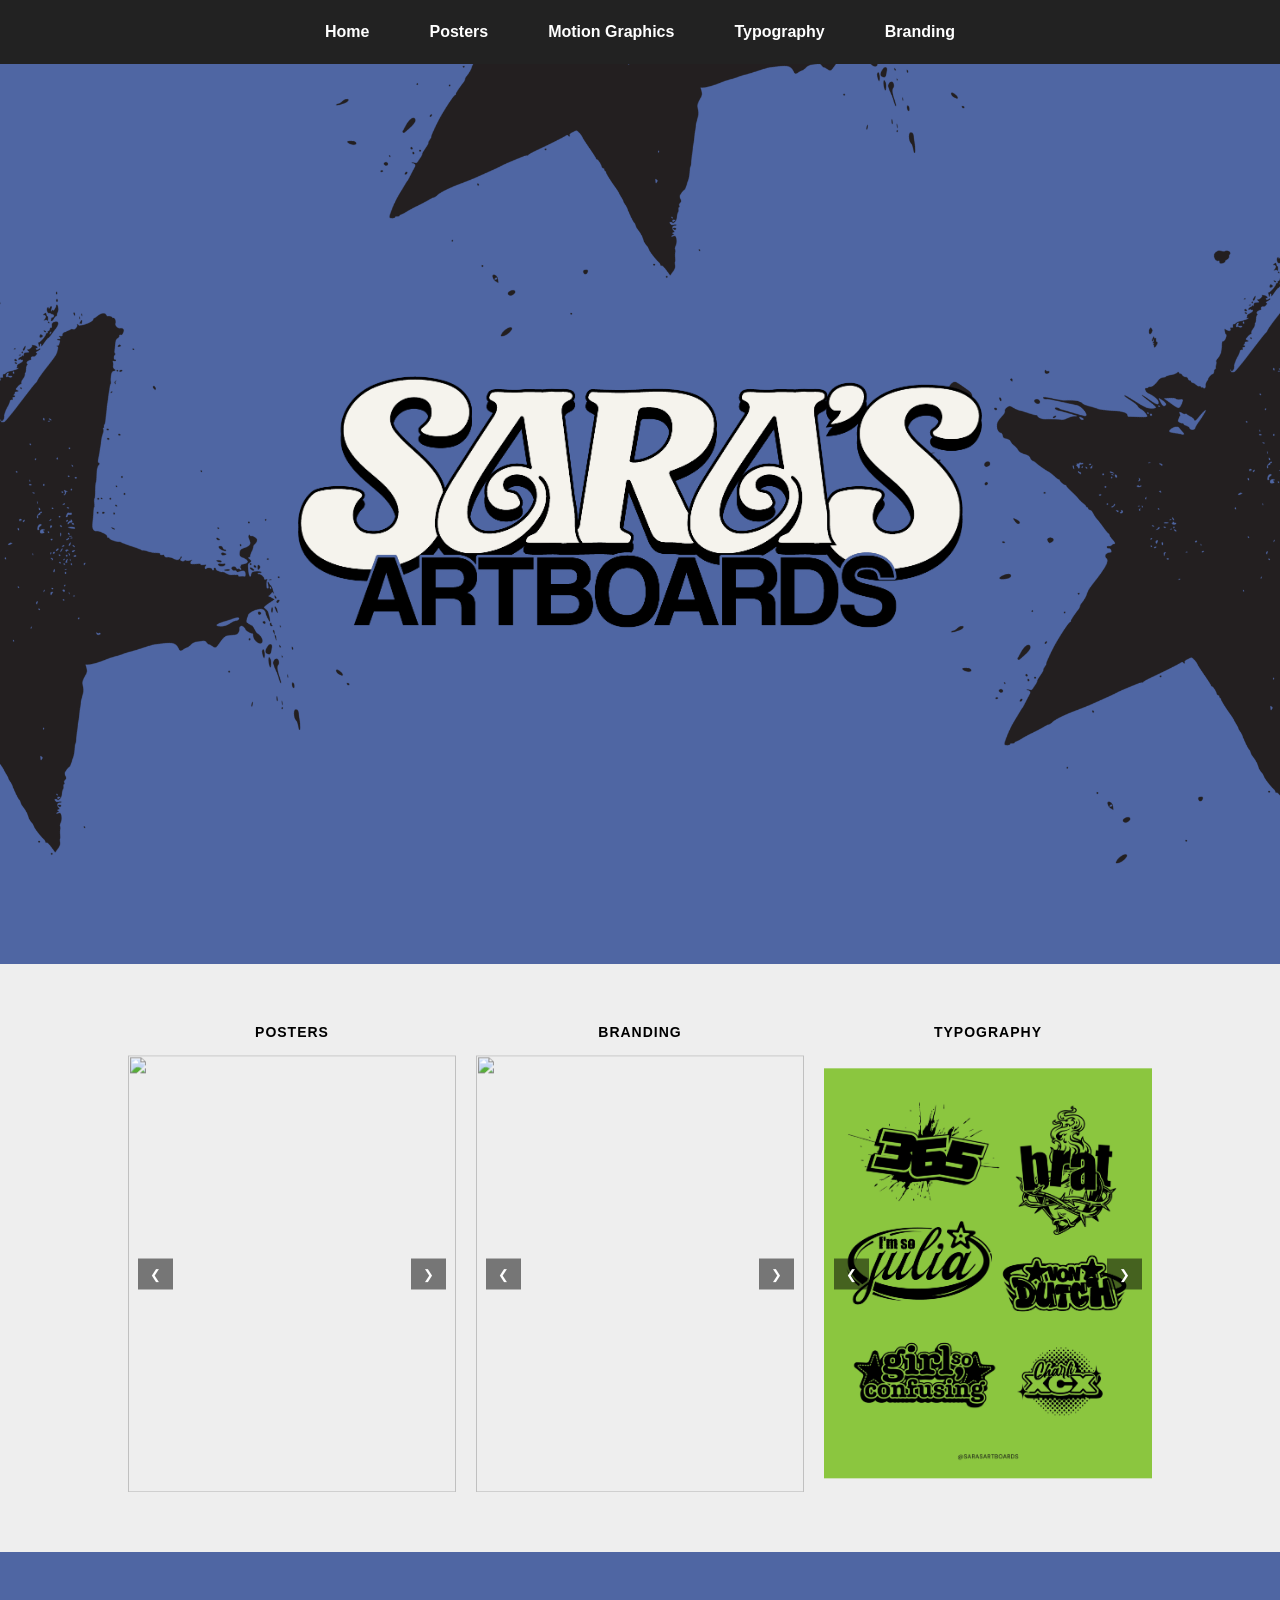
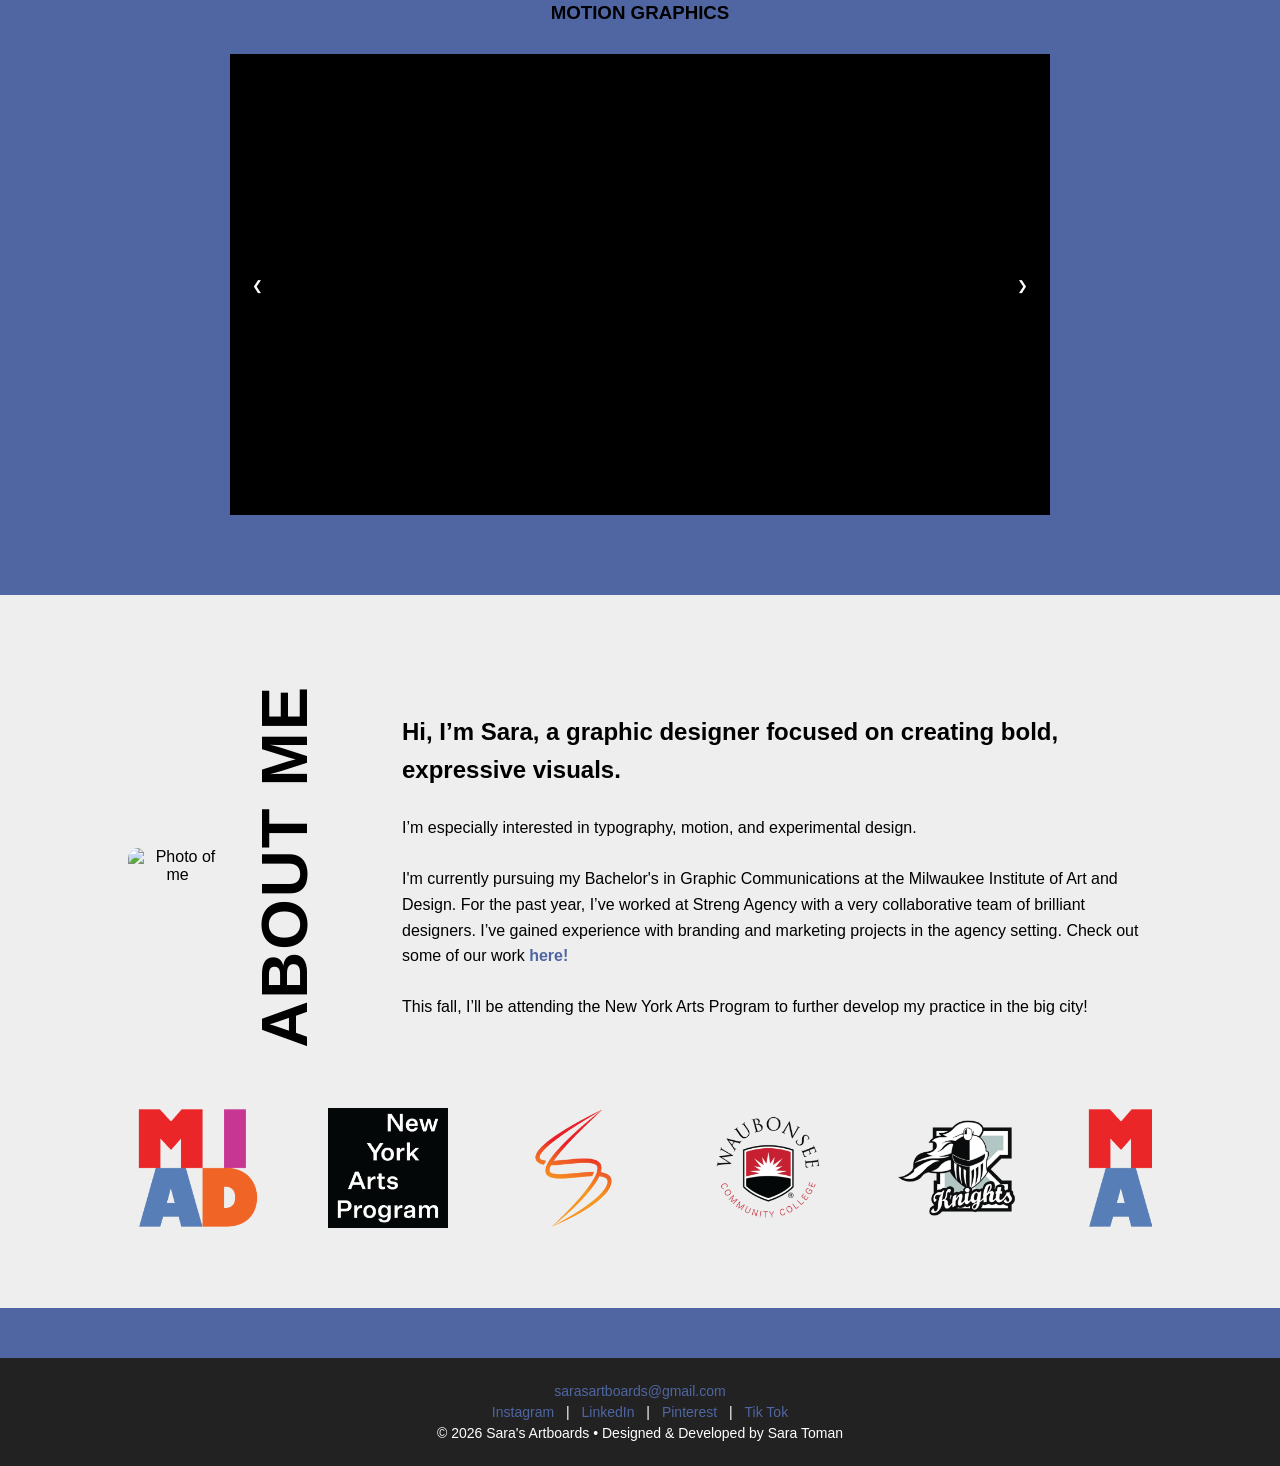
==== index.html @ 58ed7a44 "Update index.html" ====
<!DOCTYPE html>
<html lang="en">
  <head>
    <meta charset="UTF-8" />
    <meta name="viewport" content="width=device-width, initial-scale=1.0" />
    <meta http-equiv="X-UA-Compatible" content="IE-Edge">
    <title>Sara's Artboards</title>
    <meta name="author" content="Sara Toman">
    <meta name="Description" content="Sarasartboards">
    <link rel="stylesheet" href="styles/style.css" />
    
    <link rel="icon" href="images/Assets/Branding/favicon.ico">
    <script src="scripts/script.js"></script>

  </head>


  
  <body>


      <nav class="navbar">
          <a href="index.html" class="nav-link">Home</a>
          <a href="pages/posters.html" class="nav-link">Posters</a>
          <a href="pages/motion.html" class="nav-link">Motion Graphics</a>
          <a href="pages/typography.html" class="nav-link">Typography</a>
          <a href="pages/branding.html" class="nav-link">Branding</a>
        </nav>



    <!-- HERO -->
    <section class="hero">
      <img src="images/Assets/Branding/Sarasartboards_logo_comp2_FNL.png" alt="Sara's Artboards" class="logo" />
    
      
        <!-- STARS -->
        <img src="images/Assets/Branding/Star.png" class="star star-left" alt="">
        <img src="images/Assets/Branding/Star.png" class="star star-right" alt="">
        <img src="images/Assets/Branding/Star.png" class="star star-top" alt="">
      
    

    </section>










    
    <!-- WORK -->
    <section class="work">
      <div class="work-grid">

        <div class="work-item">
          <h3>POSTERS</h3>
        
          <div class="slider" onclick="location.href='pages/posters.html'">
            <div class="slides">
              <img src="images/Assets/Work/Posters/Everybody Scream/Everybody Scream.png" class="slide active">
              <img src="images/Assets/Work/Posters/Agatha/Follow Me.jpg" class="slide">
              <img src="images/Assets/Work/Posters/Gnarly/Gnarly_VMAS_Lessgrain.jpg" class="slide">
              <img src="images/Assets/Work/Posters/Midsommar.jpg" class="slide">
              <img src="images/Assets/Work/Posters/Things fall apart.jpg" class="slide">
              <img src="images/Assets/Work/Posters/Renee/all renee.jpg" class="slide">
              <img src="images/Assets/Work/Posters/Guess.jpg" class="slide">
              <img src="images/Assets/Work/Posters/Agatha/“Death’s Hand In Mine”.jpg" class="slide">
              <img src="images/Assets/Work/Posters/Pink pony club.png" class="slide">
              <img src="images/Assets/Work/Posters/It.jpg" class="slide">
              <img src="images/Assets/Work/Posters/LUNCH.jpg" class="slide">
            </div>
        
            <!-- ARROWS -->
            <button class="prev">&#10094;</button>
            <button class="next">&#10095;</button>
          </div>
        </div>


        <div class="work-item">
          <h3>BRANDING</h3>
        
          <div class="slider" onclick="location.href='pages/branding.html'">
            <div class="slides">
              <img src="images/Assets/Work/Branding/Tony Hawk/Tony Hawk Tickets.png" class="slide active">
              <img src="images/Assets/Work/Branding/Tony Hawk/Tony Hawk Banner.png" class="slide">
              <img src="images/Assets/Work/Branding/Tony Hawk/Tony Hawk Wheels.png" class="slide">
              <img src="images/Assets/Work/Branding/Wild Boar/Wild_Boar_Menu.png" class="slide">
              <img src="images/Assets/Work/Branding/Wild Boar/Wild_Boar_Stickers.png" class="slide">
              <img src="images/Assets/Work/Branding/Wild Boar/Wild_Boar_Wipes.png" class="slide">
              <img src="images/Assets/Work/Branding/Elburn_Days_Pass.png" class="slide">
              <img src="images/Assets/Work/Branding/Elburn_Days_Wristband.png" class="slide">
              <img src="images/Assets/Work/Branding/Elburn_Days_Banner.png" class="slide">

            </div>
        
            <!-- ARROWS -->
            <button class="prev">&#10094;</button>
            <button class="next">&#10095;</button>
          </div>
        </div>

        <div class="work-item">
          <h3>TYPOGRAPHY</h3>
        
          <div class="slider" onclick="location.href='pages/typography.html'">
            <div class="slides">
              <img src="images/Assets/Work/Other/New_Typography_Layouts_BRAT.png" class="slide active">
              <img src="images/Assets/Work/Other/Wild_Boar_Socials_FNL-02.png" class="slide">
              <img src="images/Assets/Work/Other/Nike/Nike_Type.jpg" class="slide">
              <img src="images/Assets/Work/Other/New_Typography_Layouts_VANS.png" class="slide">
              <img src="images/Assets/Work/Other/New_Typography_Layouts_GG_B.png" class="slide">
              <img src="images/Assets/Work/Other/New_Typography_Layouts_GG_W.png" class="slide">
            </div>
        
            <!-- ARROWS -->
            <button class="prev">&#10094;</button>
            <button class="next">&#10095;</button>
          </div>
        </div>

      </div>
    </section>



    <!-- MOTION GRAPHICS (NEW SECTION BELOW) -->
<section class="motion-section">
  <h3>MOTION GRAPHICS</h3>

  <div class="slider motion-slider" onclick="location.href='pages/motion.html'">
    <div class="slides">
      <video src="images/Assets/Work/Motion Graphics/Like Sugar On My10.mp4" class="slide active" muted autoplay loop></video>
      <video src="images/Assets/Work/Motion Graphics/STATESIDE_FINAL_2.mp4" class="slide" muted autoplay loop></video>
    </div>

    <!-- ARROWS -->
    <button class="prev">&#10094;</button>
    <button class="next">&#10095;</button>
  </div>
</section>

  


     <!-- ABOUT -->

     <section class="about">
      <div class="about-container">
    
        <!-- IMAGE -->
        <div class="about-image">
            <img src="images/about-me.jpg" alt="Photo of me">
        </div>
    
        <!-- ROTATED TITLE -->
        <div class="about-title">
          <h2>ABOUT ME</h2> 
        </div>
    
        <!-- TEXT -->
        <div class="about-text">
          <p>
            <h2>Hi, I’m Sara, a graphic designer focused on creating bold, expressive visuals.</h2>
          </p>
          <br>
          <p>
            I’m especially interested in typography, motion, and experimental design. 
          </p>
          <br>
          <p>
            I'm currently pursuing my Bachelor's in Graphic Communications at the Milwaukee 
            Institute of Art and Design. For the past year, I’ve worked at Streng Agency
            with a very collaborative team of brilliant designers. I’ve gained experience
            with branding and marketing projects in the agency setting. Check out some
            of our work
            <a href="https://strengagency.com/" target="_blank">here!</a>
          </p>
          <br>
          <p>This fall, I’ll be attending the New York Arts Program to further develop
            my practice in the big city!
          </p>

        </div>
    
      </div>
    </section>
    
    <!-- EXPERIENCE -->
    <section class="experience">
      
  


      
      <div class="logo-marquee">
    
        <div class="logo-track">
    
          <div class="logo-item">
            <img src="images/Assets/Branding/Logos-01.png" alt="College">
            <div class="tooltip">Communication Design Student at Milwaukee Institute of Art and Design</div>
          </div>
    
          <div class="logo-item">
            <img src="images/Assets/Branding/Logos-02.png" alt="Job">
            <div class="tooltip">Will be spending a semester abroad in New York City!</div>
          </div>
    
          <div class="logo-item">
            <img src="images/Assets/Branding/Logos-03.png" alt="Club">
            <div class="tooltip">Graphic Designer at Streng Agency in St. Charles, IL.</div>
          </div>
    
          <div class="logo-item">
            <img src="images/Assets/Branding/Logos-04.png" alt="College">
            <div class="tooltip">Waubonsee Community College</div>
          </div>
    
          <div class="logo-item">
            <img src="images/Assets/Branding/Logos-05.png" alt="Job">
            <div class="tooltip">Graphics Lab Assistant at Kaneland High School</div>
          </div>

            <!-- duplicate for seamless loop -->

            <div class="logo-item">
              <img src="images/Assets/Branding/Logos-01.png" alt="College">
              <div class="tooltip">Communication Design Student at Milwaukee Institute of Art and Design</div>
            </div>
      
            <div class="logo-item">
              <img src="images/Assets/Branding/Logos-02.png" alt="Job">
              <div class="tooltip">Will be spending a semester abroad in New York City!</div>
            </div>
      
            <div class="logo-item">
              <img src="images/Assets/Branding/Logos-03.png" alt="Club">
              <div class="tooltip">Graphic Designer at Streng Agency in St. Charles, IL.</div>
            </div>
      
            <div class="logo-item">
              <img src="images/Assets/Branding/Logos-04.png" alt="College">
              <div class="tooltip">Waubonsee Community College</div>
            </div>
      
            <div class="logo-item">
              <img src="images/Assets/Branding/Logos-05.png" alt="Job">
              <div class="tooltip">Graphics Lab Assistant at Kaneland High School</div>
            </div>

            

    
        </div>
      </div>
    </section>





    <footer class="footer">
    <div class="footer-content">
      <p> <a href="mailto:youremail@example.com">sarasartboards@gmail.com</a> </p>
      <p>
         
        <a href="https://www.instagram.com/sarasartboards/?hl=en" target="_blank">Instagram</a> | 
        <a href="https://www.linkedin.com/in/sara-toman-006303263/" target="_blank">LinkedIn</a> | 
        <a href="https://www.pinterest.com/sarasartboards" target="_blank">Pinterest</a> |
        <a href="https://www.tiktok.com/@sarasartboards" target="_blank">Tik Tok</a>
      </p>
      <p>© 2026 Sara's Artboards • Designed & Developed by Sara Toman</p>
    </div>
    </footer>



    <script src="scripts/script.js"></script>

    
      
      









    





  </body>
</html>
---- styles/style.css ----
/* RESET */
* {
  margin: 0;
  padding: 0;
  box-sizing: border-box;
}

/* BODY */
body {
  font-family: Arial, Helvetica, sans-serif;
  background: #4f66a3;
  color: black;
}

/* HERO */
.hero {
  height: 80vh;
  display: flex;
  justify-content: center;
  align-items: center;
  background: url("images/background.png") center/cover no-repeat;
}

.logo {
  width: 1000px;
  max-width: 80%;
  position: relative;
  z-index: 10;
  
}

/* WORK SECTION */
.work {
  padding: 60px 10%;
  background: #eee;
}

.work-grid {
  display: flex;
  justify-content: space-between;
  gap: 20px;
}

.work-item {
  text-align: center;
  width: 100%;
}

.work-item h3 {
  margin-bottom: 15px;
  font-size: 14px;
  letter-spacing: 1px;
}

.box {
  height: 450px;
  background: #ccc;
}





/* ABOUT */
.about {
  margin-bottom: -120px;
  padding: 60px 10%;
  text-align: center;
  background: #eee;
}

.about-box {
  height: 120px;
  background: #ccc;
  margin: 20px 0;
}

.about-line {
  height: 20px;
  background: #ccc;
}

/* EXPERIENCE */
.experience {
  padding: 60px 10%;
  text-align: center;
  background: #eee;
}

.exp-box {
  height: 150px;
  background: #ccc;
  margin-top: 20px;
}






/* SUBPAGES */
.subpage {
  padding: 80px 10%;
  text-align: center;
  background: #eee;
  min-height: 100vh;
}

.subpage h1 {
  margin-bottom: 40px;
  font-size: 32px;
}

/* GALLERY GRID */
.gallery {
  display: grid;
  grid-template-columns: repeat(3, 1fr);
  gap: 20px;
}



/* BACK BUTTON */
.back {
  display: inline-block;
  margin-top: 40px;
  text-decoration: none;
  color: black;
  font-size: 14px;
  text-align: center;
}




.gallery-item {
  width: 100%;
  aspect-ratio: 3 / 4; 
  overflow: hidden;    
  border-radius: 5px;  
}

.gallery-item img {
  width: 100%;
  height: 100%;
  object-fit: cover;  
  display: block;
}


@media (max-width: 900px) {
  .gallery {
    grid-template-columns: repeat(2, 1fr); 
  }
}

@media (max-width: 600px) {
  .gallery {
    grid-template-columns: 1fr; 
  }
}






/* Make gallery items relative so overlay can position on top */
.gallery-item {
  position: relative;
  width: 100%;
  aspect-ratio: 3 / 4; 
  overflow: hidden;
  border-radius: 5px;
  cursor: pointer;
}

/* Image fills the container */
.gallery-item img {
  width: 100%;
  height: 100%;
  object-fit: cover;
  display: block;
  position: relative;
  z-index: 2;
}

/* Overlay */
.overlay {
  position: absolute;
  top: 0;
  left: 0;
  width: 100%;
  height: 100%;
  background: rgba(0, 0, 0, 0.6);
  color: white;
  opacity: 0;
  display: flex;
  flex-direction: column;
  justify-content: center;
  align-items: center;
  padding: 15px;
  text-align: center;
  transition: opacity 0.3s ease;
  z-index: 3;
  pointer-events: none;
}

/* Show overlay on hover */
.gallery-item:hover .overlay {
  opacity: 1;
}

.overlay h3 {
  margin: 0;
  font-size: 18px;
}

.overlay p {
  margin-top: 5px;
  font-size: 14px;
}




/* NAVBAR STYLING */
.navbar {
  display: flex;
  justify-content: center;   
  gap: 30px;                    /* space between buttons */
  background: #222;        
  padding: 15px 0;
  position: sticky;            
  top: 0;                       
  z-index: 1000;             
}

.nav-link {
  color: white;
  text-decoration: none;
  font-weight: bold;
  font-size: 16px;
  padding: 8px 15px;
  border-radius: 5px;
  transition: background 0.2s;
}

.nav-link:hover {
  background: #4f66a3;            
}

.nav-link.active {
  background: #4f66a3; /* accent color for current page? not working lowkey???? */
}








/* FOOTER STYLING */
.footer {
  background: #222;     
  color: white; 
  text-align: center;
  padding: 20px 15px;
  margin-top: 50px;
  font-size: 14px;
}

.footer a {
  color: #4f66a3;            
  text-decoration: none;
  margin: 0 8px;
}

.footer a:hover {
  text-decoration: underline;
}

.footer-content p {
  margin: 5px 0;            
}







/* MOTION GRAPHICS GRID (2 columns) */
.motion-gallery {
  display: grid;
  grid-template-columns: repeat(2, 1fr);
  gap: 20px;
}

/* MAKE VIDEOS 16:9 */
.motion-item {
  position: relative;
  width: 100%;
  aspect-ratio: 16 / 9; /* widescreen video */
  overflow: hidden;
  border-radius: 5px;
}

/* VIDEO FIT */
.motion-item video {
  width: 100%;
  height: 100%;
  object-fit: cover;
  display: block;
}

/* RESPONSIVE */
@media (max-width: 700px) {
  .motion-gallery {
    grid-template-columns: 1fr; 
  }
}









.overlay {
  pointer-events: none;
}


/* ABOUT LAYOUT */
.about-container {
  display: flex;
  align-items: center;
  gap: 60px;
  margin-top: 30px;
}

/* IMAGE */
.about-image img {
  width: 250px;
  height: auto;
  border-radius: 10px;
  object-fit: cover;
}

/* TEXT */
.about-text {
  max-width: 900px;
  text-align: left;
  font-size: 16px;
  line-height: 1.6;
}

@media (max-width: 700px) {
  .about-container {
    flex-direction: column;
    text-align: center;
  }

  .about-text {
    text-align: center;
  }
}




/* SLIDER CONTAINER */
.slider {
  position: relative;
  width: 100%;
  aspect-ratio: 3 / 4; 
  overflow: hidden;
  cursor: pointer;
}

/* SLIDES */
.slides {
  width: 100%;
  height: 100%;
  position: relative;
}

.slide {
  position: absolute;
  top: 50%;
  left: 50%;
  transform: translate(-50%, -50%);

  width: 100%;
  height: 100%;
  object-fit: contain;

  opacity: 0;
  transition: opacity 0.5s ease;
}

.slide.active {
  opacity: 1;
}

/* ARROWS */
.prev, .next {
  position: absolute;
  top: 50%;
  transform: translateY(-50%);
  background: rgba(0,0,0,0.5);
  color: white;
  border: none;
  padding: 8px 12px;
  cursor: pointer;
  z-index: 2;
}

.prev { left: 10px; }
.next { right: 10px; }

.prev:hover, .next:hover {
  background: rgba(0,0,0,0.8);
}






/* HERO */
.hero {
  position: relative;
  height: 100vh;
  overflow: hidden;
}

/* STARS BASE */
.star {
  position: absolute;
  width: 650px;
  opacity: 1;
  transition: all 1s ease;
}

/* START POSITIONS (OFF SCREEN) */
.star-left {
  left: -600px;
  bottom: 50px;
}

.star-right {
  right: -600px;
  bottom: 100px;
}

.star-top {
  top: -600px;
  left: 50%;
  transform: translateX(-50%);
}

/* FINAL POSITIONS (when active) */
.hero.active .star {
  opacity: 1;
}

.hero.active .star-left {
  left: -300px;
}

.hero.active .star-right {
  right: -300px;
}

.hero.active .star-top {
  top: -350px;
}





/* OUTER WINDOW */
.logo-marquee {
  margin-top: 40px;
  width: 100%;
  overflow: hidden;
  padding: 20px 1%; 
  box-sizing: border-box;
}

/* MOVING TRACK */
.logo-track {
  display: flex;
  flex-wrap: nowrap; 
  gap: 70px;
  width: max-content;
  animation: scroll 30s linear infinite;
}

/* LOGOS */
.logo-item {
  position: relative;
  width: 120px;
  flex-shrink: 0;
  flex: 0 0 auto;
  overflow: visible; 
}

.logo-item img {
  width: 100%;
  height: auto;
  display: block;
}

/* TOOLTIP */
.tooltip {
  position: absolute;
  top: 60%;
  left: 50%;
  transform: translateX(-50%);

  background: #4f66a3;
  color: white;

  padding: 8px 12px;
  font-size: 12px;

  width: max-content;
  max-width: 150px;
  white-space: normal;

  opacity: 0;
  transition: 0.3s ease;

  pointer-events: none;

  z-index: 9999;
}

/* SHOW ON HOVER */
.logo-item:hover .tooltip {
  opacity: 1;
}

/* AUTO SCROLL */
@keyframes scroll {
  0% {
    transform: translateX(0);
  }
  100% {
    transform: translateX(-50%);
  }
}





.motion-section {
  margin-top: 50px;
  padding: 0 10% 80px;  
  text-align: center;
}

.motion-section h3 {
  margin-bottom: 30px;
}


.motion-slider {
  width: 80%;          
  max-width: 900px;    
  margin: 0 auto;      

  aspect-ratio: 16 / 9;
  position: relative;
  overflow: hidden;
  background: black;  
}


/*ABOUT ME------------------------------------*/





/* LAYOUT */
.about-container {
  display: flex;
  align-items: center;
  justify-content: flex-start;
  gap: 20px; 
}


/* IMAGE */
.about-image img {
  width: 250px;
  border-radius: -50px;
}


/* ROTATED TITLE */
.about-title h2 {
  writing-mode: vertical-rl;
  transform: rotate(180deg);
  white-space: nowrap;
  font-size: 65px;
  letter-spacing: 2px;
  margin: 20;
}

/* TEXT */
.about-text {
  max-width: 750px;
  line-height: 1.6;
  margin-left: 60px; 
}




@media (max-width: 700px) {
  .about-container {
    flex-direction: column;
    text-align: center;
  }

  .about-title h2 {
    transform: rotate(0);
  }
}






.about-text a {
  color: #4f66a3;
  font-weight: bold;
  text-decoration: none;
}

.about-text a:hover {
  text-decoration: underline;
}






.lightbox {
  position: fixed;
  top: 0;
  left: 0;
  width: 100%;
  height: 100%;
  background: rgba(0, 0, 0, 0.9);
  display: flex;
  justify-content: center;
  align-items: center;
  z-index: 99999;
  cursor: pointer;
}

.lightbox img {
  max-width: 90%;
  max-height: 90%;
  object-fit: contain;
  box-shadow: 0 0 30px rgba(0, 0, 0, 0.4);
}



/*BRANDING PAGE------------------------------------*/


.branding-subpage {
  background: #eee;
}

.brand-project {
  display: flex;
  align-items: flex-start;
  gap: 40px;
  margin-bottom: 100px;
  text-align: left;
}

.brand-info {
  flex: 1;
  position: sticky;
  top: 100px;
}

.brand-info h2 {
  font-size: 30px;
  margin-bottom: 15px;
}

.brand-info p {
  font-size: 16px;
  line-height: 1.6;
  max-width: 320px;
}



.brand-item {
  width: 100%;
  border-radius: 8px;
  overflow: hidden;
}



.brand-logo {
  width: 280px;
  max-width: 100%;
  margin-bottom: 20px;
  display: block;
}

.brand-gallery {
  flex: 2;
  display: grid;
  grid-template-columns: repeat(2, 1fr); 
  gap: 20px;
}

.brand-item img {
  width: 100%;
  max-width: 350px; 
  margin: 0 auto;   
  display: block;
  border-radius: 8px;
}


/* mobile */
@media (max-width: 900px) {
  .brand-project {
    flex-direction: column;
  }

  .brand-info {
    position: static;
    max-width: 100%;
  }

  .brand-info p {
    max-width: 100%;
  }
}



.subpage h1 {
  opacity: 0;
  transform: translateY(30px);
  transition: opacity 0.8s ease, transform 0.8s ease;
}

.subpage h1.show {
  opacity: 1;
  transform: translateY(0);
}



.page-title {
  position: relative;
  display: inline-block;
}

/* the purple bar */
.page-title::after {
  content: "";
  position: absolute;
  left: 0;
  bottom: -8px; /* space under text */

  height: 6px;
  width: 0;

  background: #4f66a3; /* your purple */

  transition: width 0.8s ease;
}

.page-title.show::after {
  width: 100%;
}
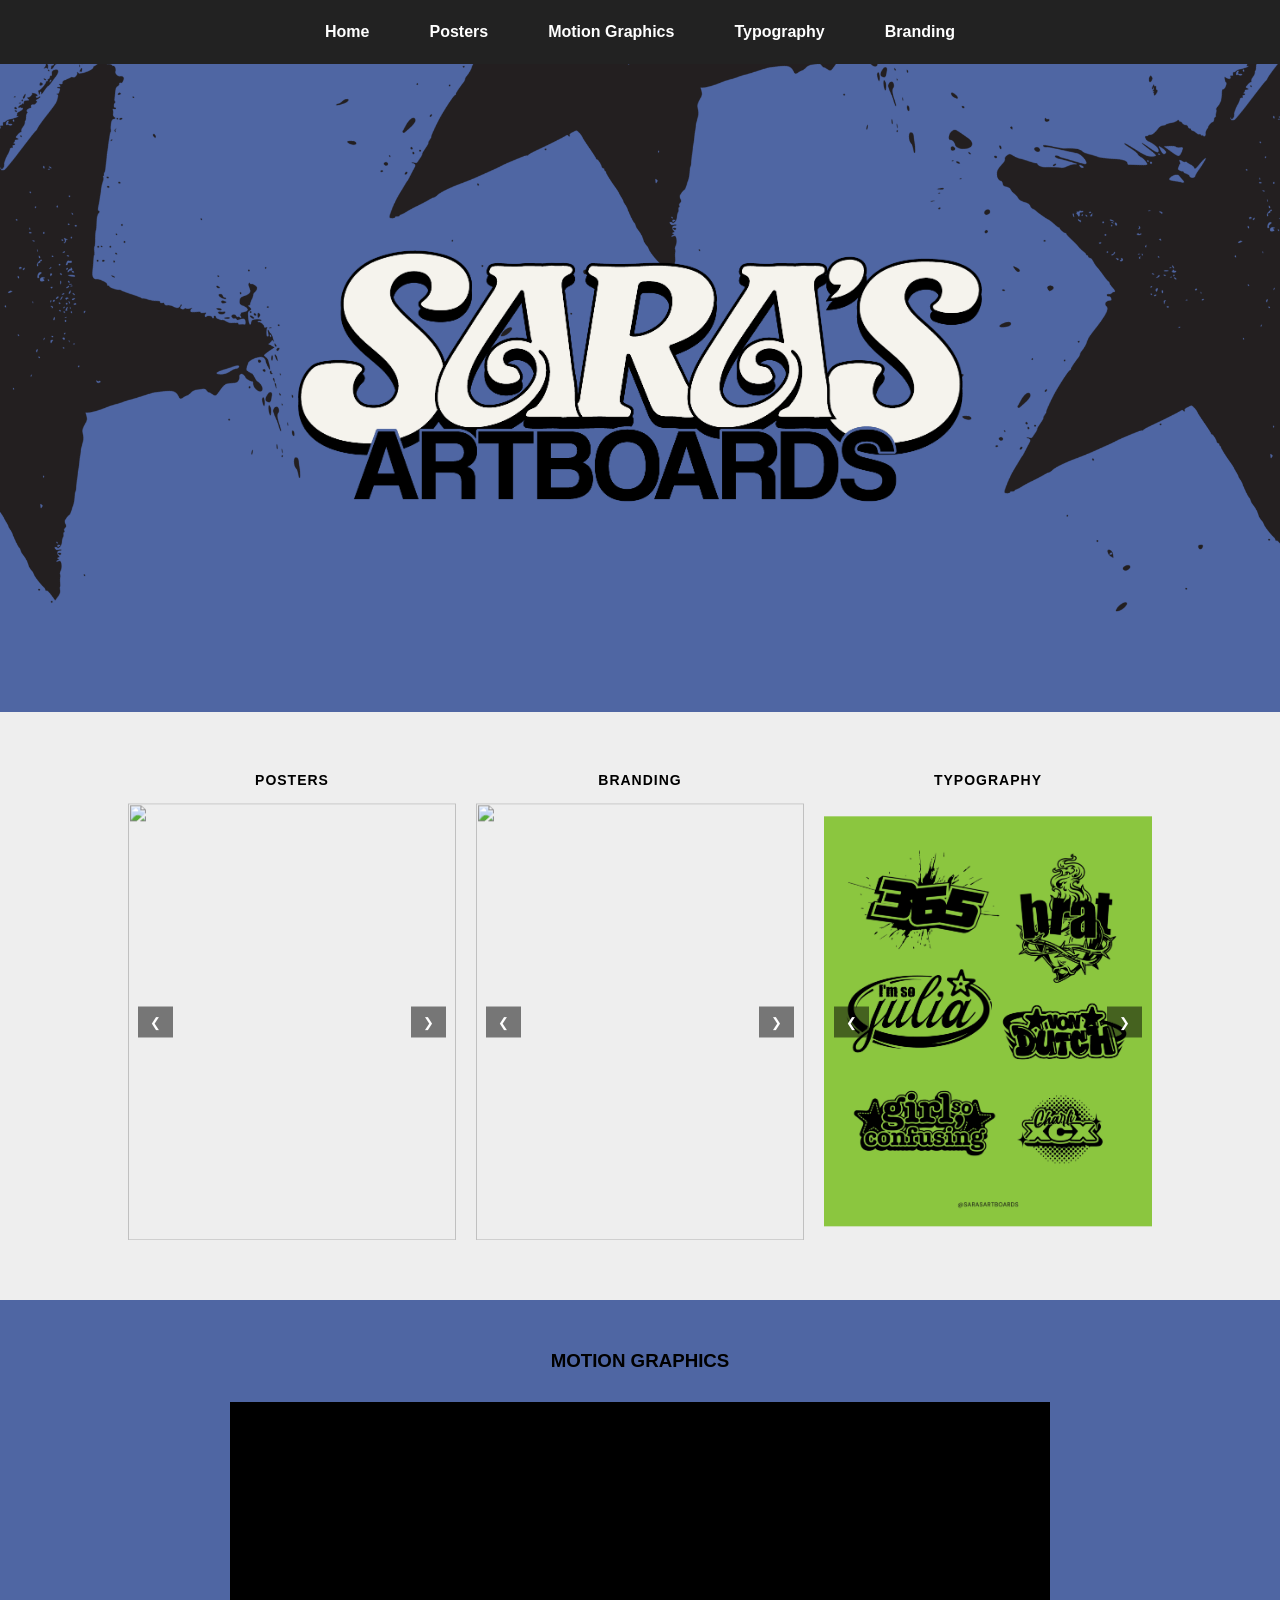
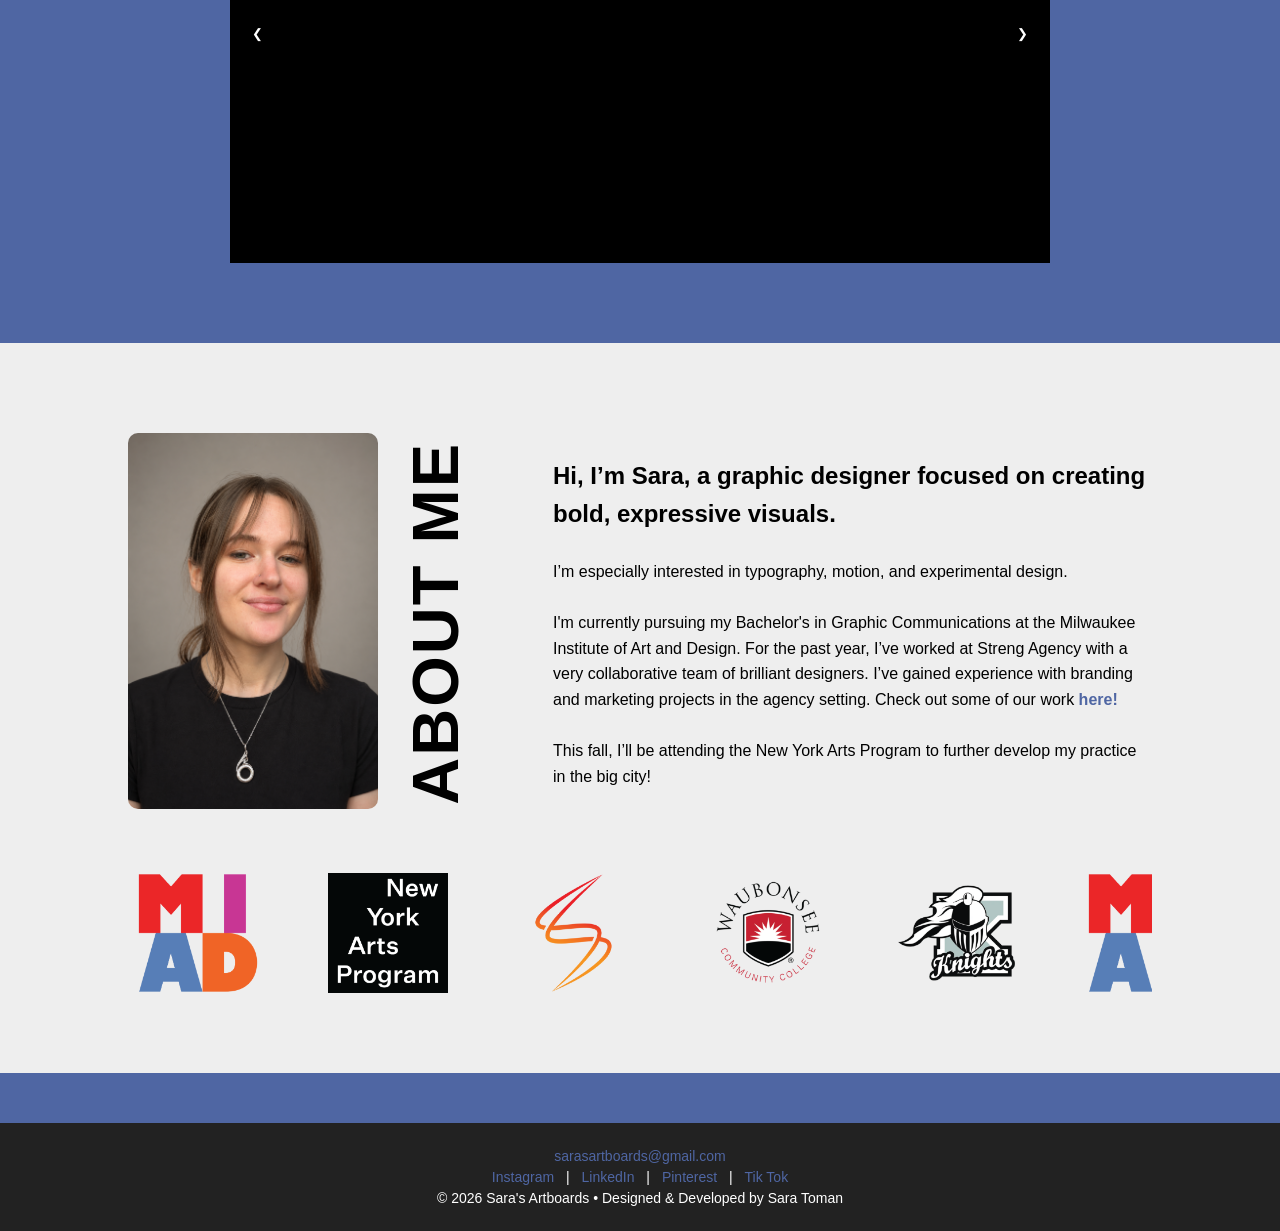
==== commit f1e5ac26: "about me photo update" ====
--- a/index.html
+++ b/index.html
@@ -135,8 +135,9 @@
 
   <div class="slider motion-slider" onclick="location.href='pages/motion.html'">
     <div class="slides">
-      <video src="images/Assets/Work/Motion Graphics/Like Sugar On My10.mp4" class="slide active" muted autoplay loop></video>
+      <video src="images/Assets/Work/Motion Graphics/Sugar-on-my-tongue-NEW.mp4" class="slide active" muted autoplay loop></video>
       <video src="images/Assets/Work/Motion Graphics/STATESIDE_FINAL_2.mp4" class="slide" muted autoplay loop></video>
+      <video src="images/Assets/Work/Motion Graphics/Streng-website-NEW.mp4" class="slide" muted autoplay loop></video>
     </div>
 
     <!-- ARROWS -->
@@ -155,7 +156,7 @@
     
         <!-- IMAGE -->
         <div class="about-image">
-            <img src="images/about-me.jpg" alt="Photo of me">
+            <img src="images/Assets/about-me-NEW.png" alt="Photo of me">
         </div>
     
         <!-- ROTATED TITLE -->
--- a/styles/style.css
+++ b/styles/style.css
@@ -435,7 +435,7 @@
 /* HERO */
 .hero {
   position: relative;
-  height: 100vh;
+  height: 72vh;
   overflow: hidden;
 }
 
@@ -803,3 +803,192 @@
 
 
 
+
+
+/* ---------------- MOBILE RESPONSIVE HOMEPAGE ---------------- */
+
+@media (max-width: 900px) {
+
+  /* NAV */
+  .navbar {
+    flex-wrap: wrap;
+    gap: 10px;
+    padding: 12px 10px;
+  }
+
+  .nav-link {
+    font-size: 13px;
+    padding: 6px 10px;
+  }
+
+  /* HERO */
+  .hero {
+    height: 70vh;
+  }
+
+  .logo {
+    width: 85%;
+    max-width: 500px;
+  }
+
+  .star {
+    width: 420px;
+  }
+
+  .hero.active .star-left {
+    left: -240px;
+  }
+
+  .hero.active .star-right {
+    right: -240px;
+  }
+
+  .hero.active .star-top {
+    top: -260px;
+  }
+
+  /* WORK GRID */
+  .work {
+    padding: 50px 6%;
+  }
+
+  .work-grid {
+    flex-direction: column;
+    gap: 50px;
+  }
+
+  .work-item {
+    width: 100%;
+  }
+
+  .slider {
+    max-width: 420px;
+    margin: 0 auto;
+  }
+
+  /* MOTION SECTION */
+  .motion-section {
+    padding: 40px 6% 60px;
+  }
+
+  .motion-slider {
+    width: 100%;
+  }
+
+  /* ABOUT */
+  .about {
+    margin-bottom: 0;
+    padding: 50px 6%;
+  }
+
+  .about-container {
+    flex-direction: column;
+    gap: 25px;
+    text-align: center;
+  }
+
+  .about-image img {
+    width: 220px;
+    border-radius: 10px;
+  }
+
+  .about-title h2 {
+    writing-mode: horizontal-tb;
+    transform: none;
+    font-size: 40px;
+    margin: 0;
+  }
+
+  .about-text {
+    max-width: 100%;
+    margin-left: 0;
+    text-align: center;
+  }
+
+  /* EXPERIENCE */
+  .experience {
+    padding: 50px 6%;
+  }
+
+  .logo-track {
+    gap: 40px;
+  }
+
+  .logo-item {
+    width: 90px;
+  }
+
+  .tooltip {
+    max-width: 130px;
+    font-size: 11px;
+  }
+}
+
+
+@media (max-width: 500px) {
+
+  .hero {
+    height: 60vh;
+  }
+
+  .logo {
+    width: 90%;
+  }
+
+  .star {
+    width: 300px;
+  }
+
+  .hero.active .star-left {
+    left: -190px;
+  }
+
+  .hero.active .star-right {
+    right: -190px;
+  }
+
+  .hero.active .star-top {
+    top: -200px;
+  }
+
+  .work-grid {
+    gap: 40px;
+  }
+
+  .slider {
+    max-width: 320px;
+  }
+
+  .about-title h2 {
+    font-size: 34px;
+  }
+
+  .about-text {
+    font-size: 14px;
+    line-height: 1.6;
+  }
+
+  .footer {
+    font-size: 12px;
+  }
+
+  .footer a {
+    display: inline-block;
+    margin: 4px;
+  }
+}
+
+/* FIX HERO LAYERING */
+.hero {
+  position: relative;
+  overflow: hidden;
+}
+
+.star {
+  z-index: 1;
+}
+
+.logo {
+  position: relative;
+  z-index: 10;
+}
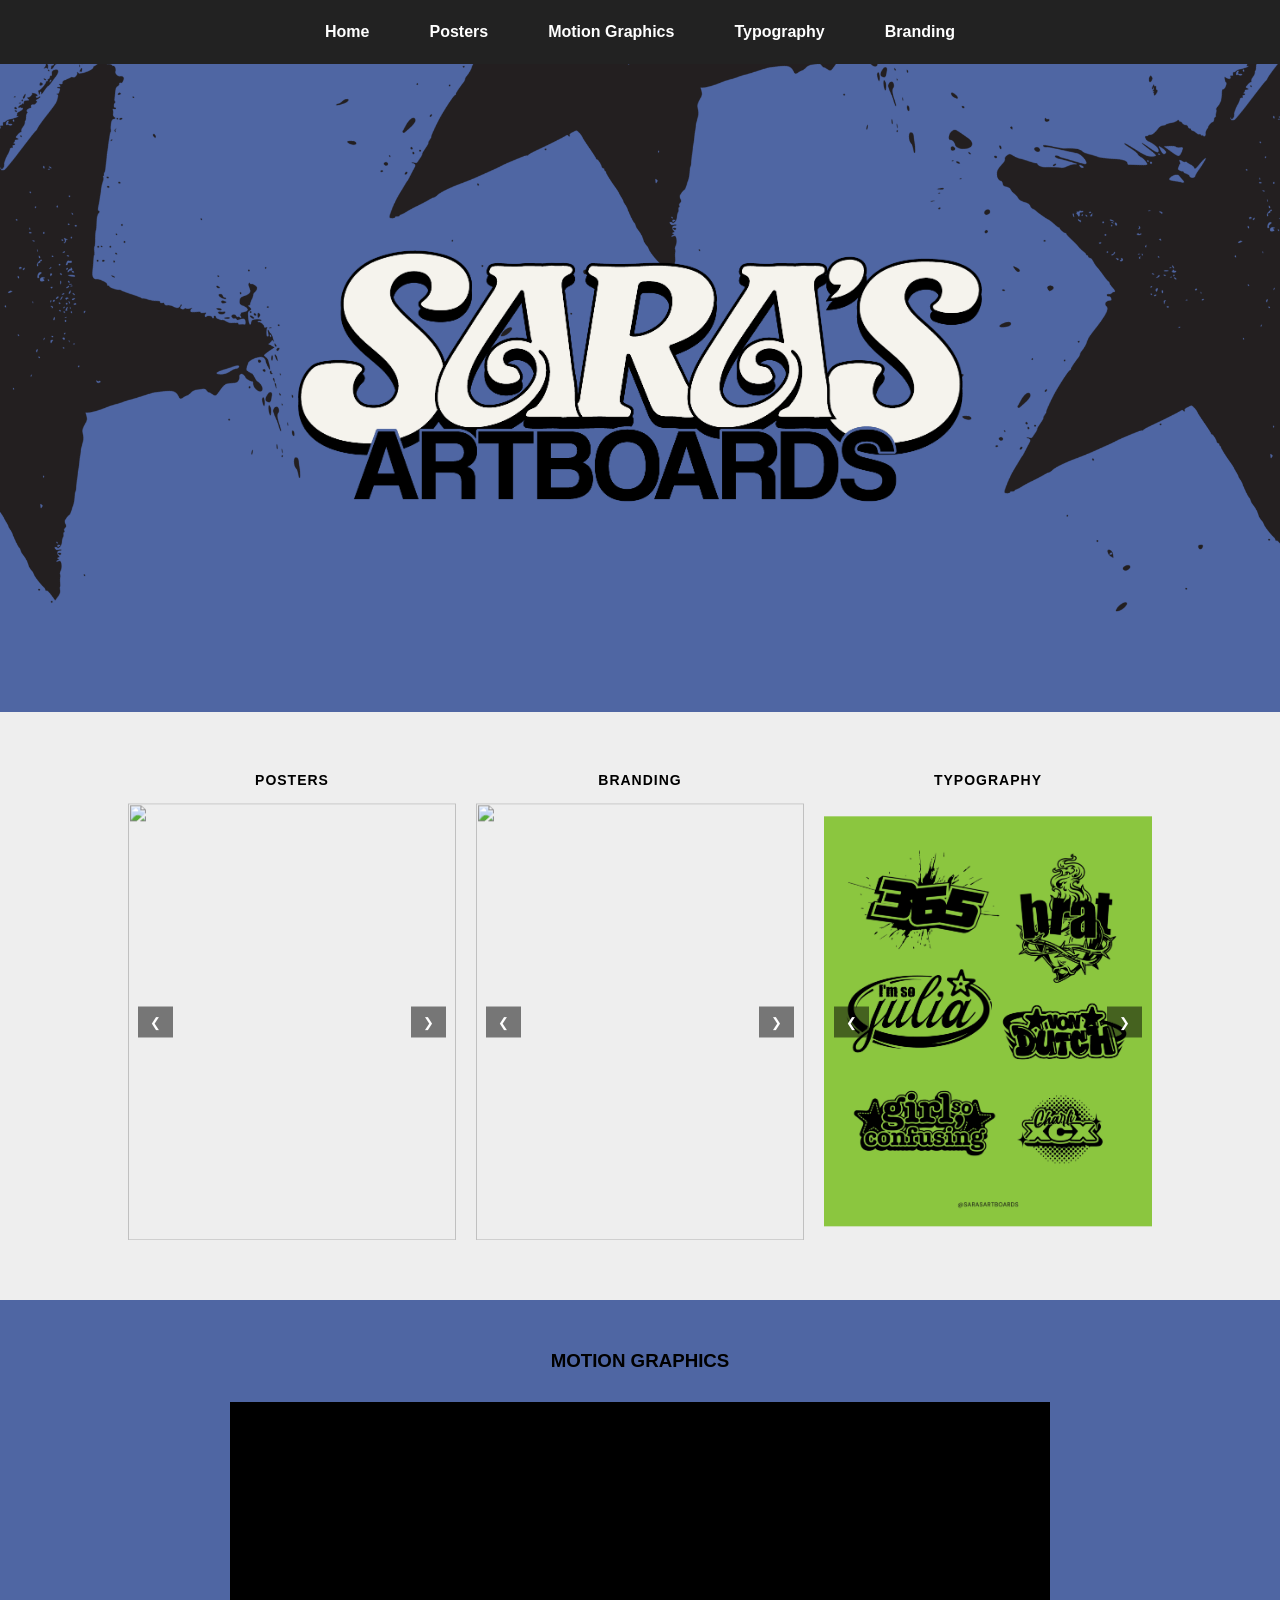
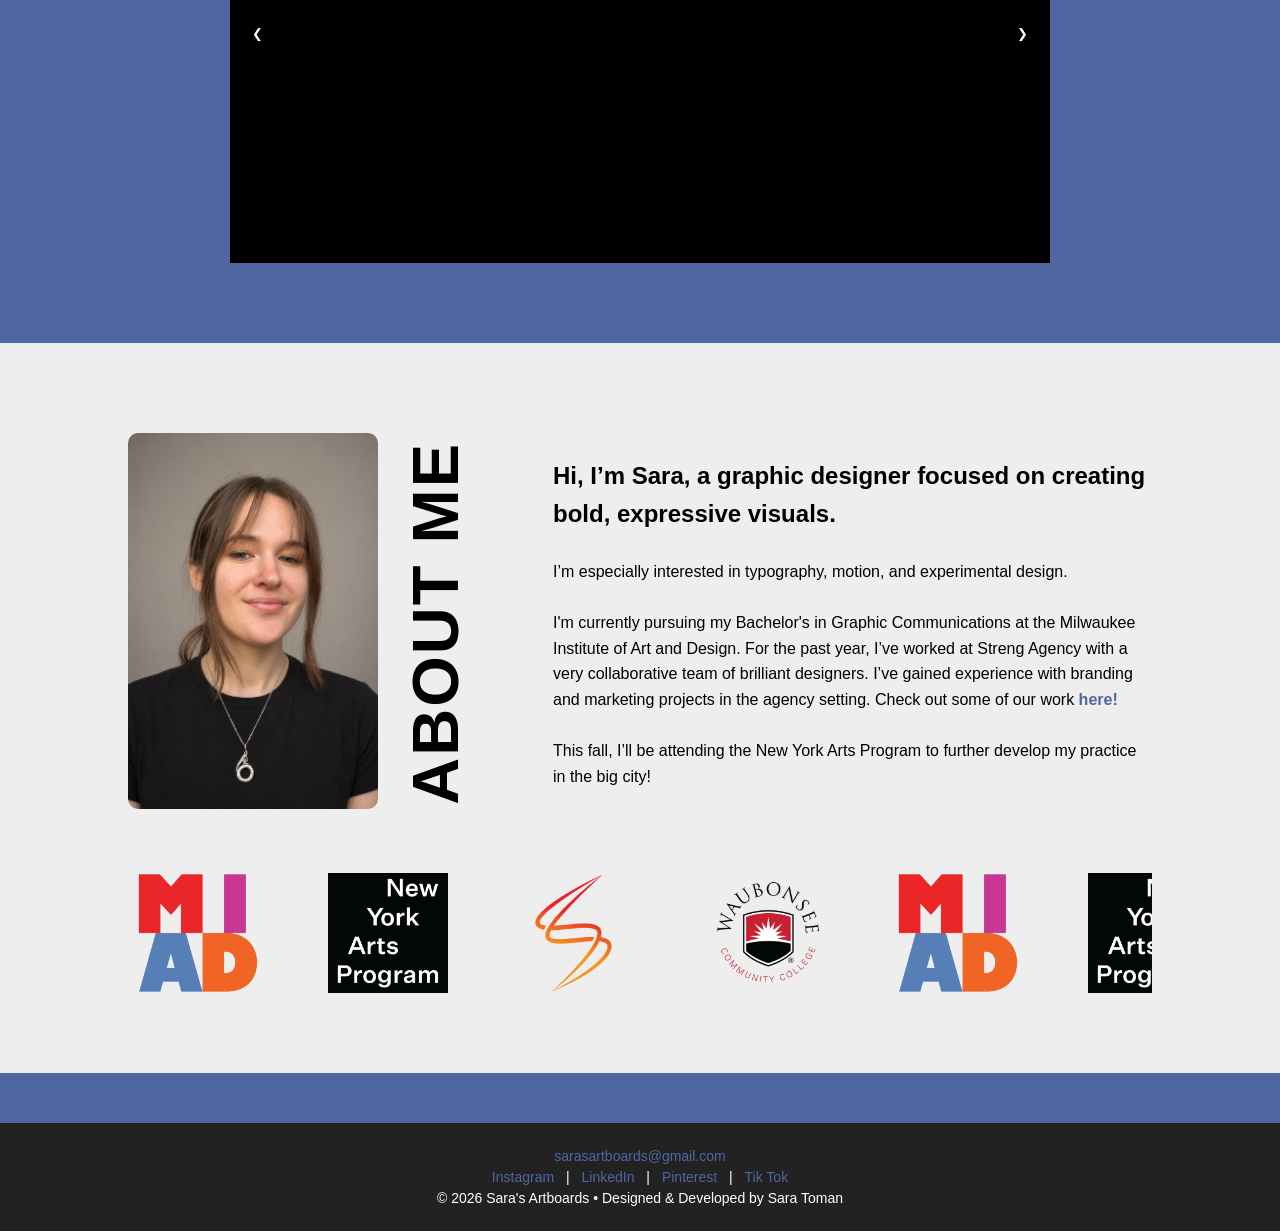
==== commit 4e51d6b3: "remove kaneland" ====
--- a/index.html
+++ b/index.html
@@ -223,10 +223,7 @@
             <div class="tooltip">Waubonsee Community College</div>
           </div>
     
-          <div class="logo-item">
-            <img src="images/Assets/Branding/Logos-05.png" alt="Job">
-            <div class="tooltip">Graphics Lab Assistant at Kaneland High School</div>
-          </div>
+          
 
             <!-- duplicate for seamless loop -->
 
@@ -250,10 +247,7 @@
               <div class="tooltip">Waubonsee Community College</div>
             </div>
       
-            <div class="logo-item">
-              <img src="images/Assets/Branding/Logos-05.png" alt="Job">
-              <div class="tooltip">Graphics Lab Assistant at Kaneland High School</div>
-            </div>
+           
 
             
 
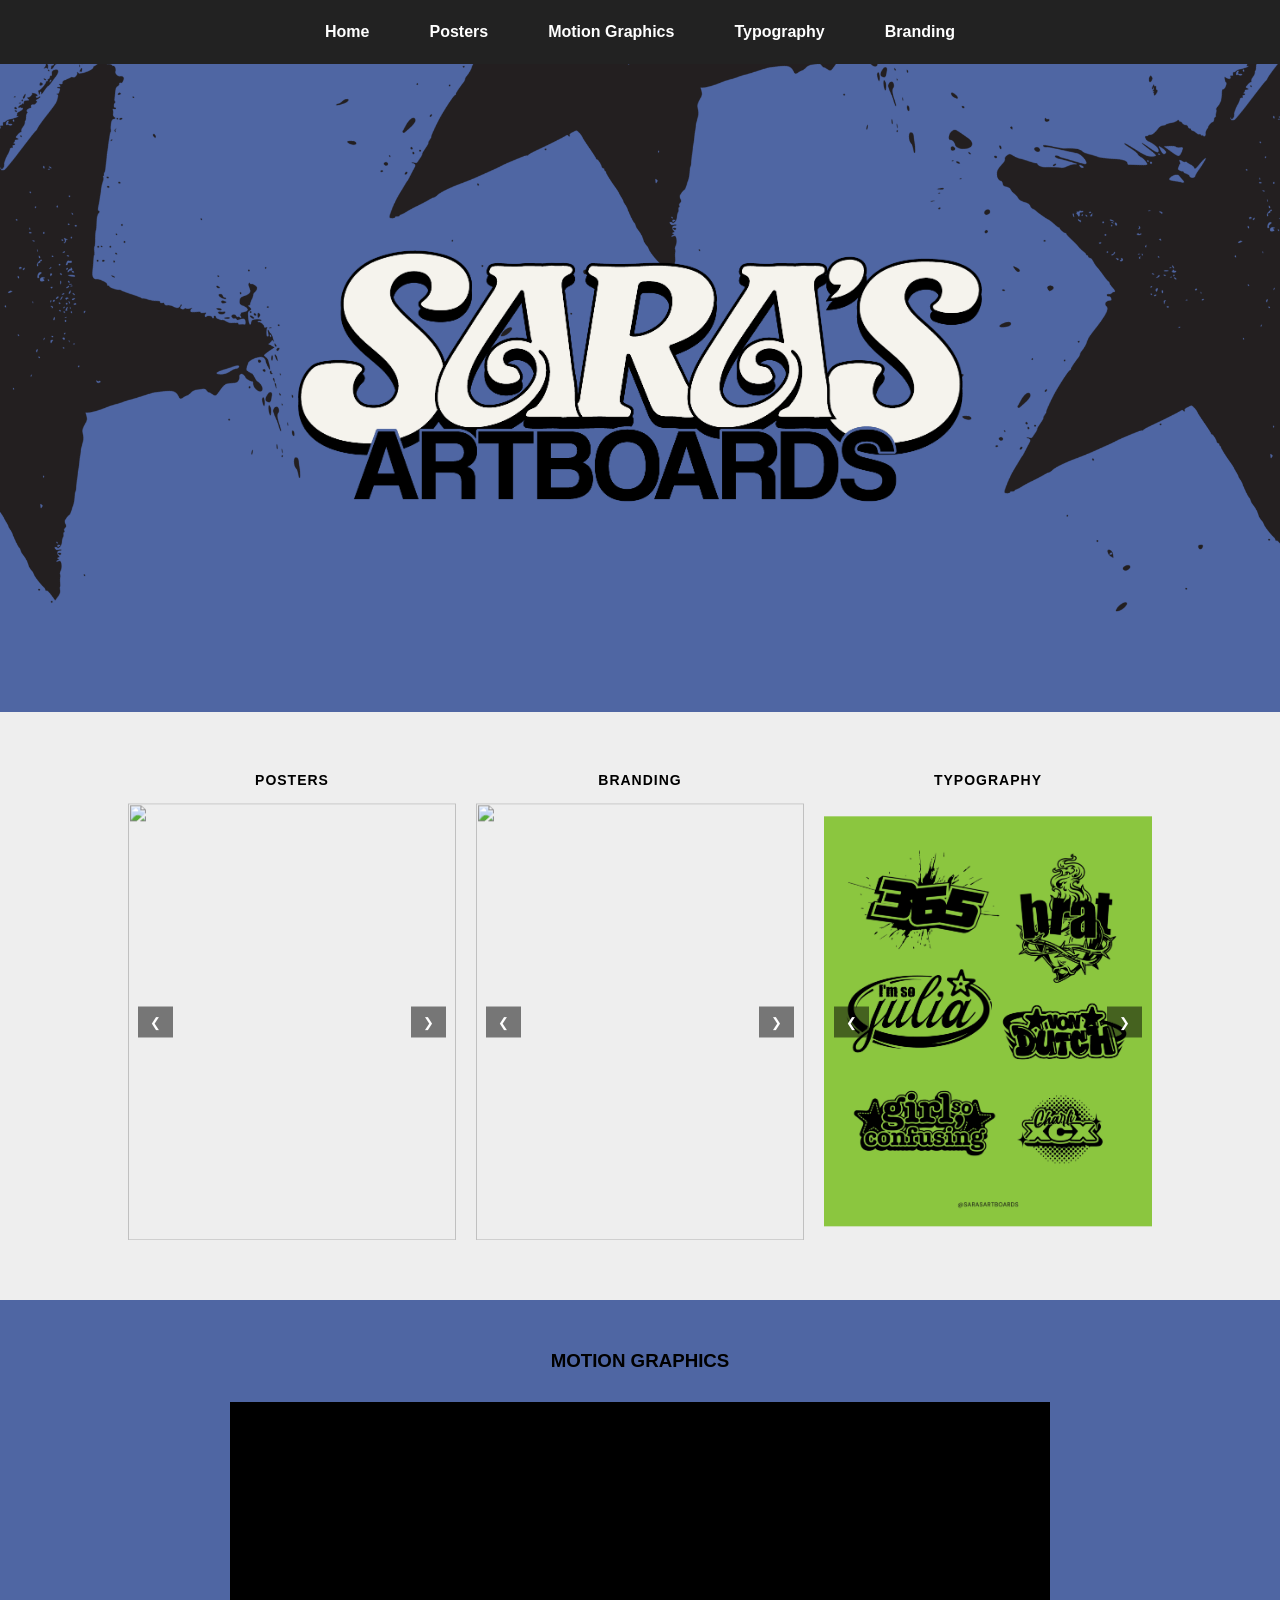
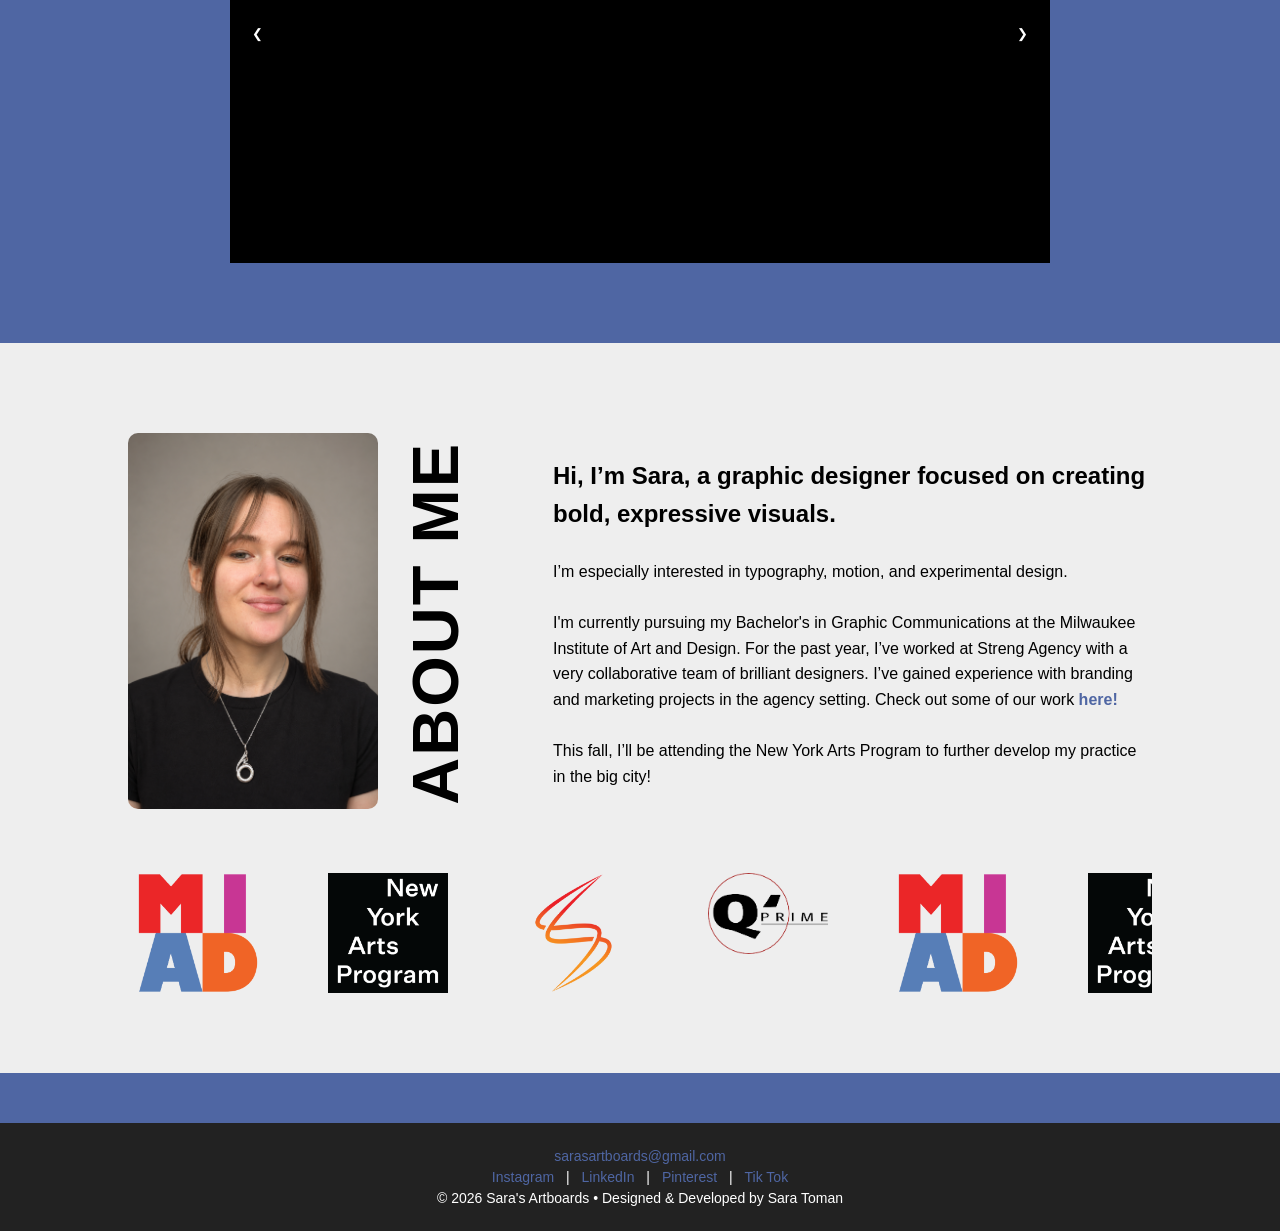
==== commit 27df501e: "Marquee update" ====
--- a/index.html
+++ b/index.html
@@ -219,8 +219,8 @@
           </div>
     
           <div class="logo-item">
-            <img src="images/Assets/Branding/Logos-04.png" alt="College">
-            <div class="tooltip">Waubonsee Community College</div>
+            <img src="images/Assets/Branding/Logos-06.png" alt="Q Prime">
+            <div class="tooltip">Design Intern at Q Prime Management</div>
           </div>
     
           
@@ -243,8 +243,8 @@
             </div>
       
             <div class="logo-item">
-              <img src="images/Assets/Branding/Logos-04.png" alt="College">
-              <div class="tooltip">Waubonsee Community College</div>
+              <img src="images/Assets/Branding/Logos-06.png" alt="Q Prime">
+              <div class="tooltip">Design Intern at Q Prime Management</div>
             </div>
       
            
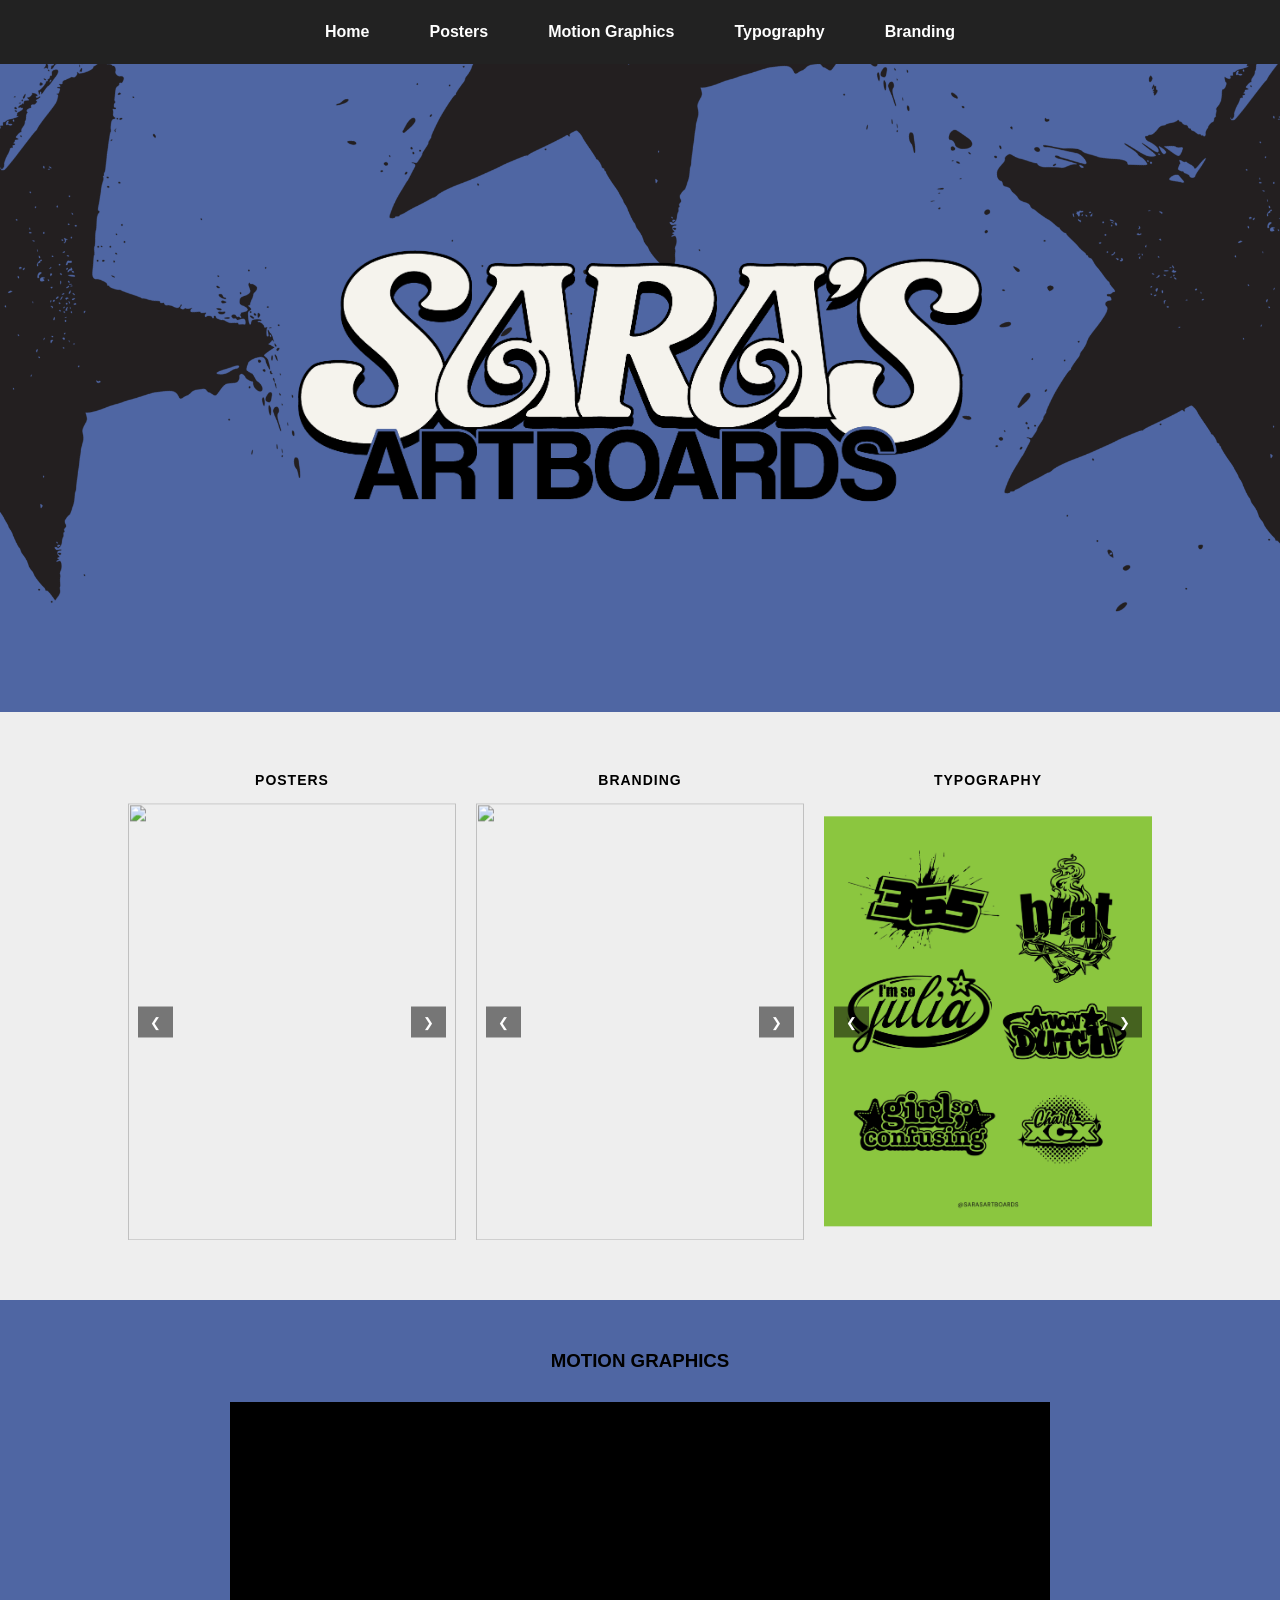
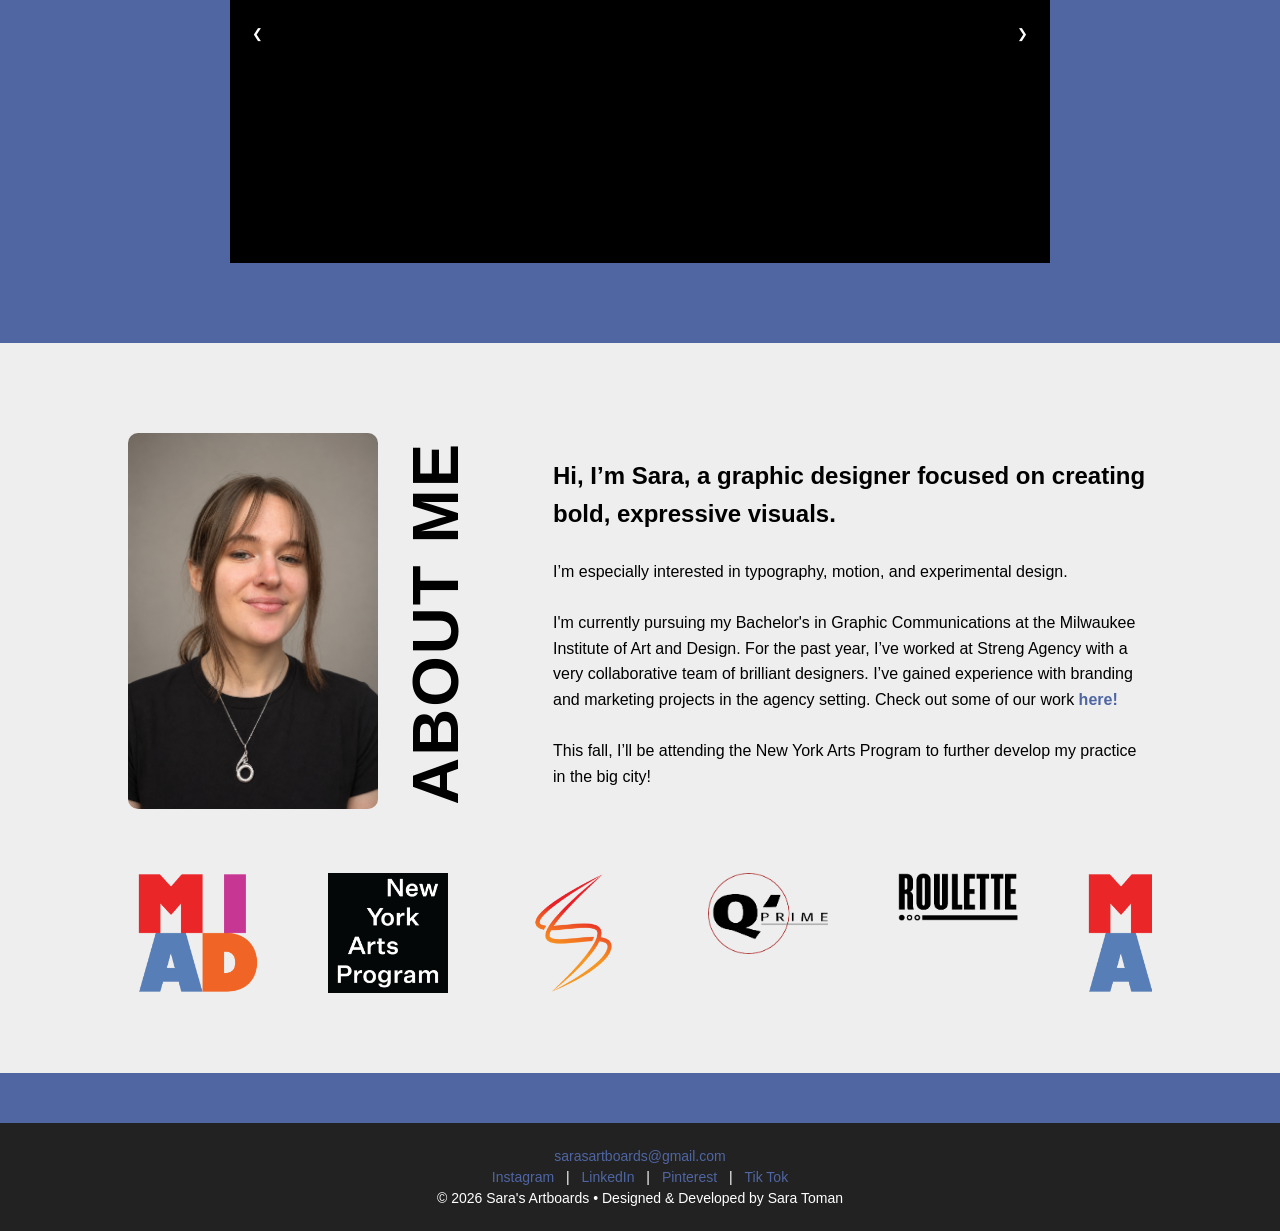
==== commit 54e9c62c: "Adding roulette to marquee" ====
--- a/index.html
+++ b/index.html
@@ -222,6 +222,11 @@
             <img src="images/Assets/Branding/Logos-06.png" alt="Q Prime">
             <div class="tooltip">Design Intern at Q Prime Management</div>
           </div>
+
+          <div class="logo-item">
+            <img src="images/Assets/Branding/Logos-07.png" alt="Roulette">
+            <div class="tooltip">Marketing Intern at Roulette Intermedium</div>
+          </div>
     
           
 
@@ -247,7 +252,10 @@
               <div class="tooltip">Design Intern at Q Prime Management</div>
             </div>
       
-           
+           <div class="logo-item">
+            <img src="images/Assets/Branding/Logos-07.png" alt="Roulette">
+            <div class="tooltip">Marketing Intern at Roulette Intermedium</div>
+          </div>
 
             
 
